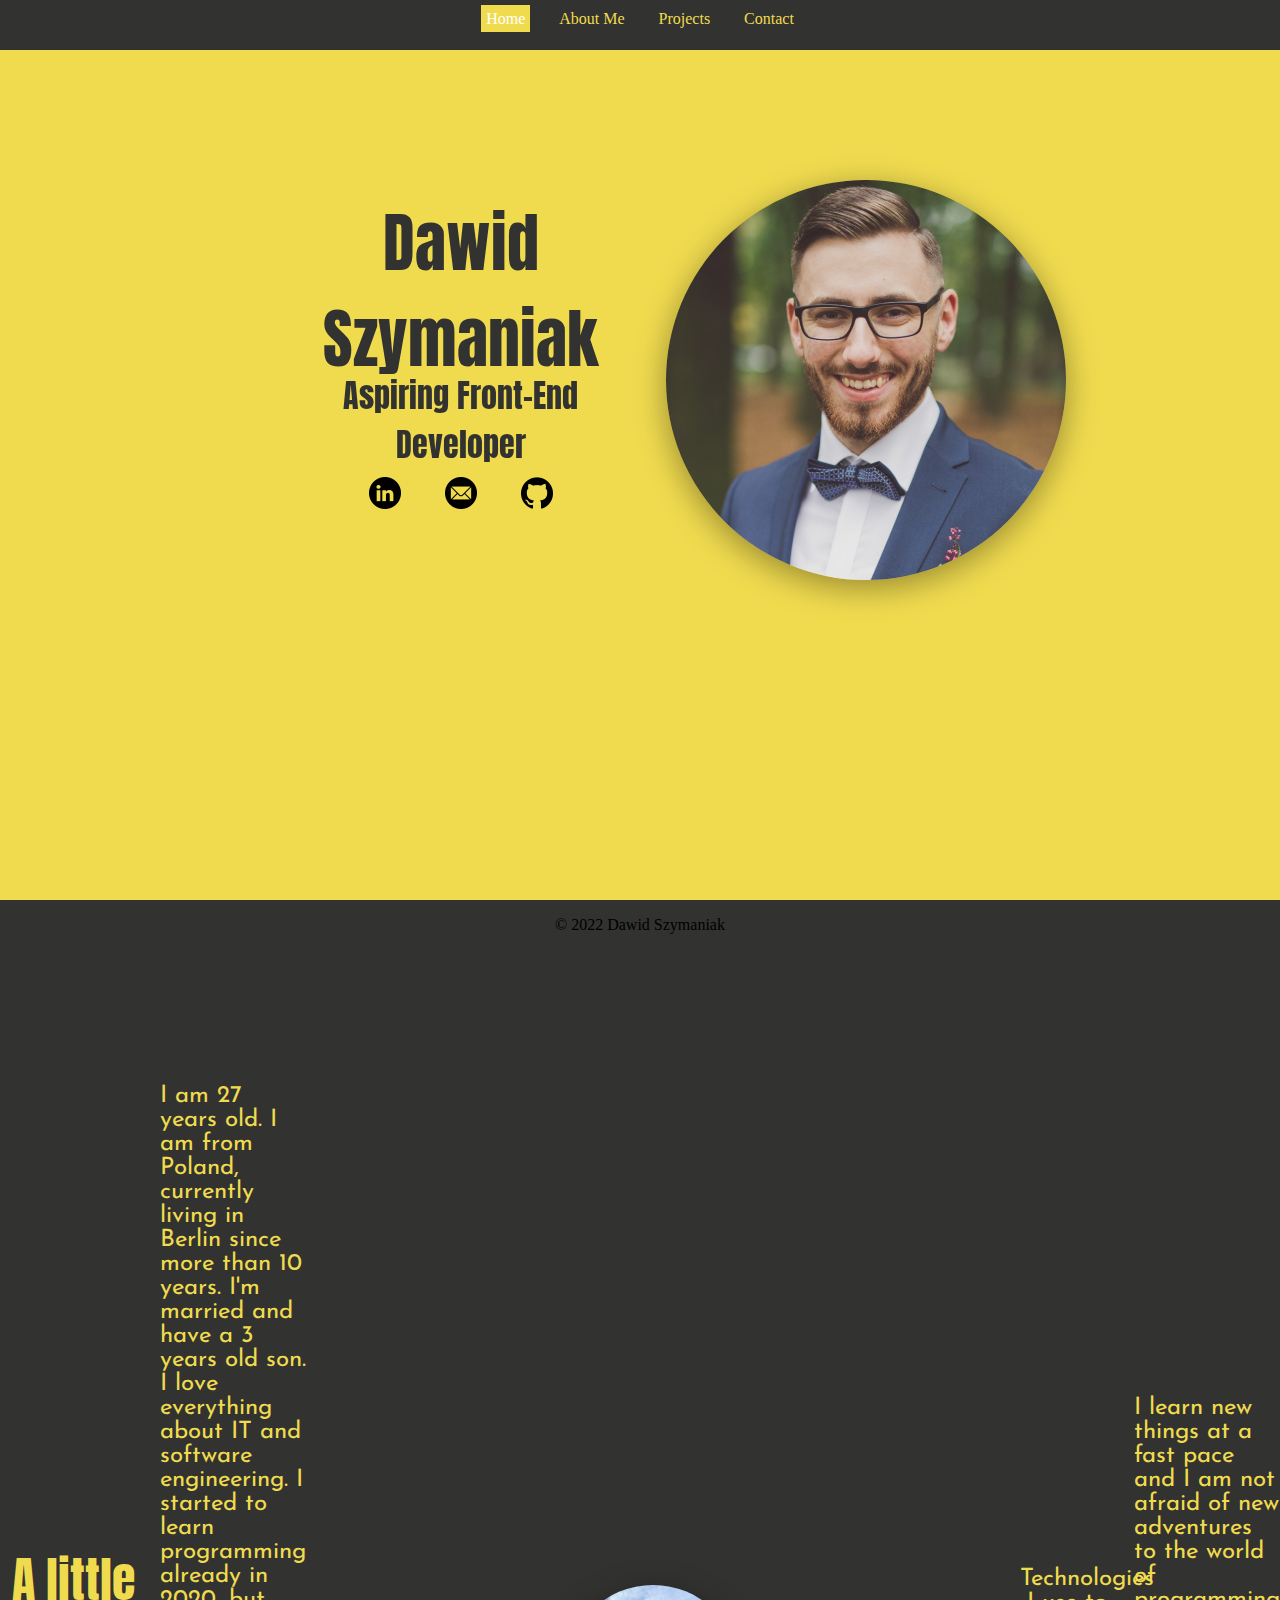
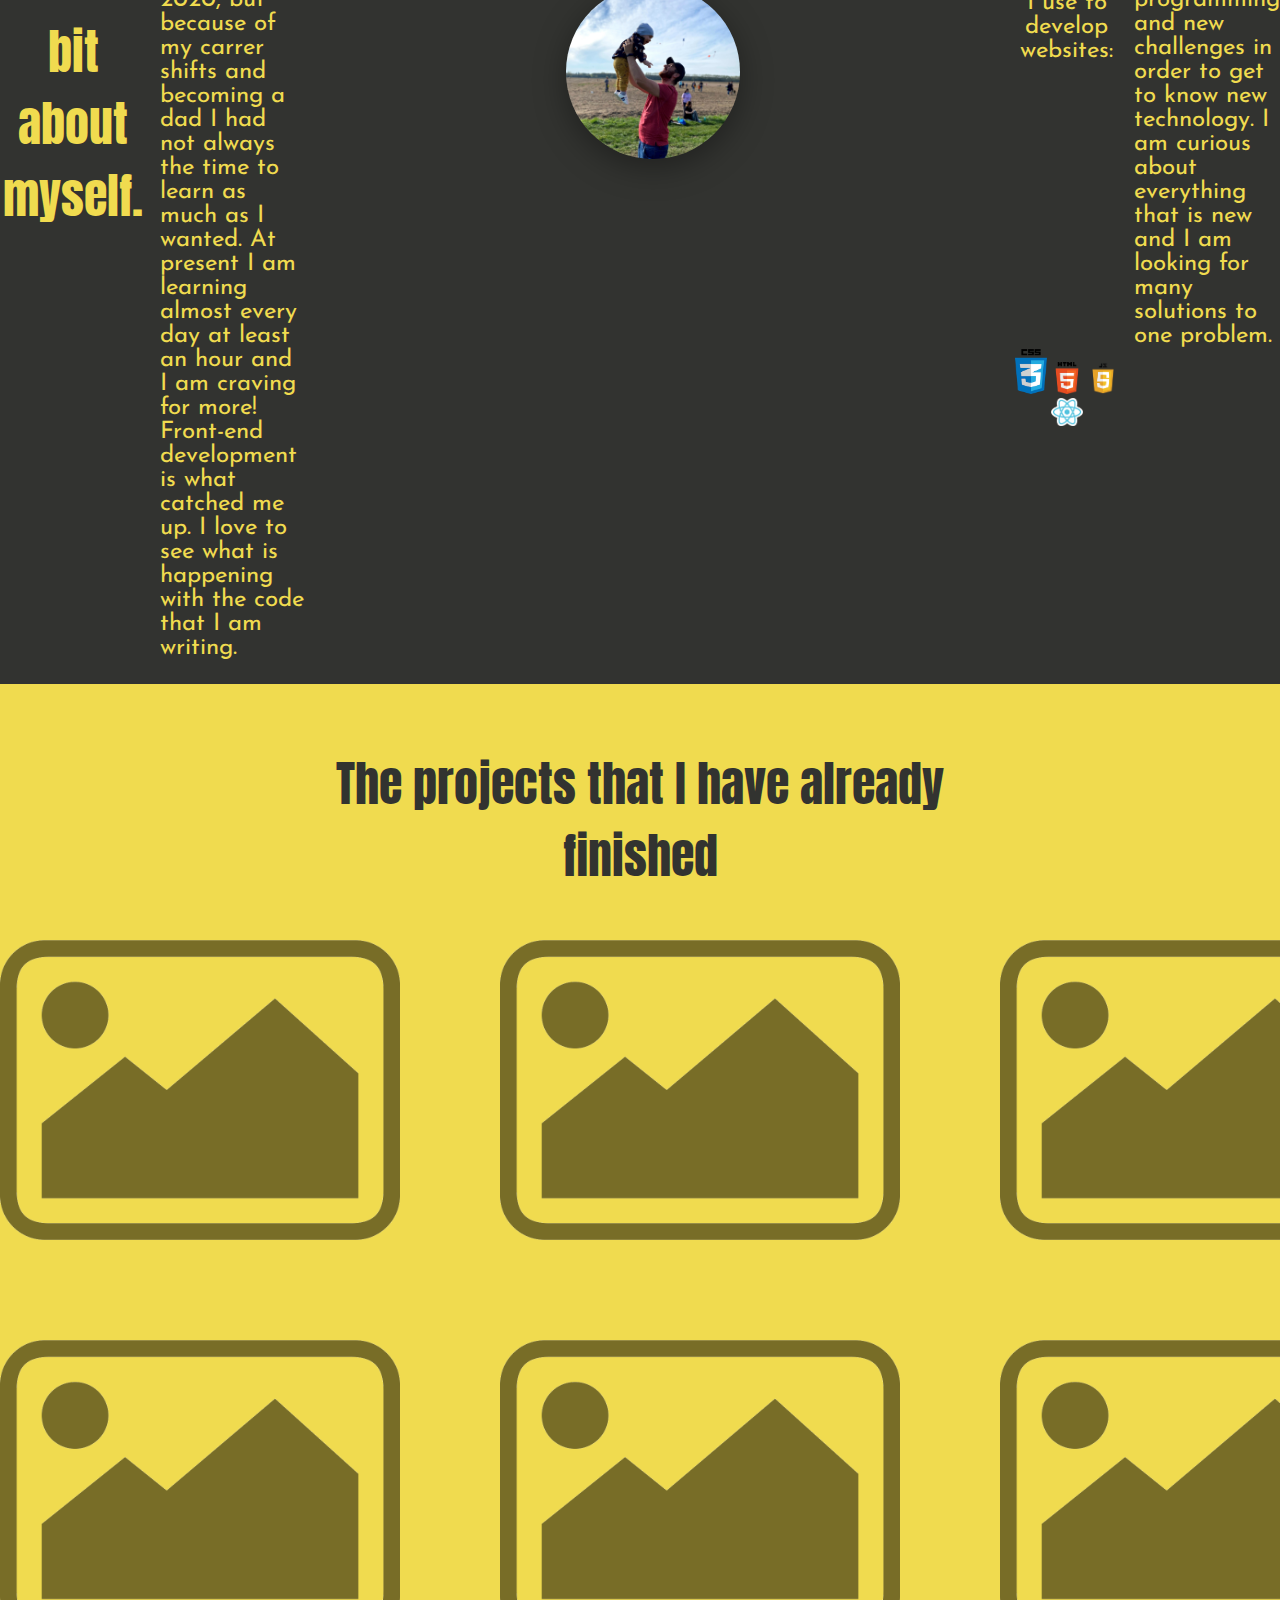
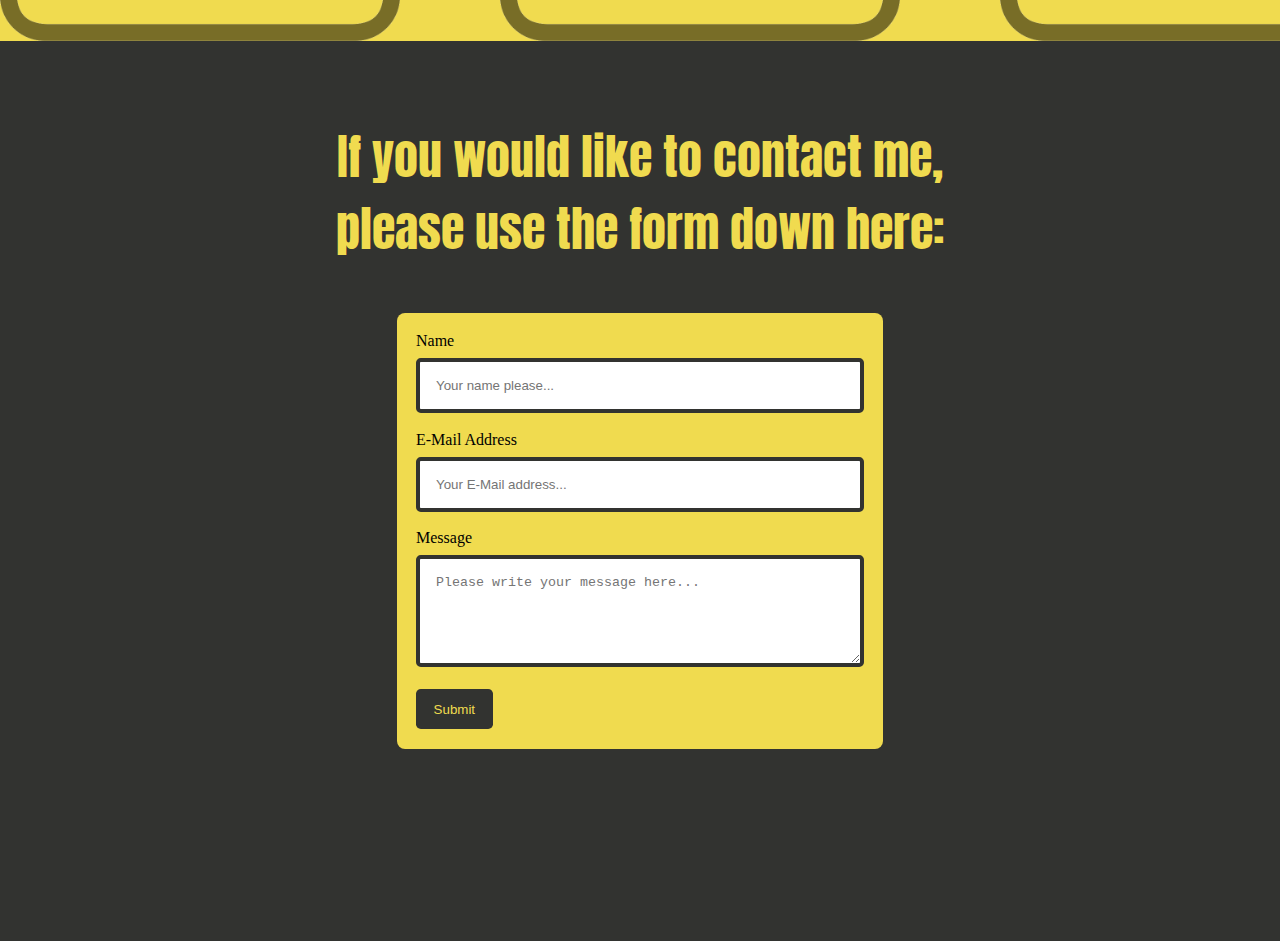
==== index.html @ c862c1d9 "new changes after long pause" ====
<!DOCTYPE html>
<html lang="en">
<head>
    <meta charset="UTF-8">
    <meta http-equiv="X-UA-Compatible" content="IE=edge">
    <meta name="viewport" content="width=device-width, initial-scale=1.0">
    <link rel="icon" href="../images/ds_logo_title.png" type="image/icon type">
    <link rel="stylesheet" href="assets\index.css">
    <link rel="stylesheet" href="assets\projects.css">
    <link rel="stylesheet" href="assets\contact.css">
    <link rel="stylesheet" href="assets\about.css">
    <script src="assets\script.js" async></script>
    <title>Welcome | Dawid Portfolio</title>
</head>
<body>
    <main>
        <div class="fixed-bg bg-1">
                <!-- ----------- start of the navigation bar section ----------- -->
                <nav id="main-nav">
                    <a href="#home" class="active">Home</a>
                    <a href="#about">About Me</a>
                    <a href="#projects">Projects</a>
                    <a href="#contact">Contact</a>
                </nav>
                <!-- ----------- end of the navigation bar section ----------- -->
            <!-- ----------- start of the home section ----------- -->
                <section class="container" id="home">
                    <div class="main-home">
                        <table class="tab-main-home">
                            <tr>
                                <td>
                                    <div class="title-home">
                                        <p>Dawid Szymaniak</p>
                                    </div>
                                    <div class="description-home">
                                        <p>Aspiring Front-End Developer</p>
                                    </div>
                                    <div class="socials-home">
                                        <ul>
                                            <li><a href="https://www.linkedin.com" alt="LinkedIn link"><img src="../images/linked_icon.png"/></a></li>
                                            <li><a href="mailto:dawid_szymaniak@outlook.com" alt="mailto: dawid_szymaniak@outlook.com"><img src="../images/mail_icon.png" alt="mail icon"/></a></li>
                                            <li><a href="https://github.com/dawid-sz" alt="github link"><img src="../images/github_icon.png" alt="github icon"/></a></li>
                                        </ul>
                                    </div>
                                </td>
                                <td>
                                    <img src="../images/profile_pic.jpg" alt="profile picture" class="home-pic"/>
                                </td>
                            </tr>
                        </table>
                    </div>
                </section>
            <!-- ----------- end of the home section ----------- -->
        </div>

        <!-- ----------- start of the the about me section ----------- -->
        <div class="fixed-bg bg-2" id="about">
            <section class="container" id="container-about">
                <div class="main-about">
                    <p>A little bit about myself.</p>
                </div>
                <div class="about-me">
                    <p class="about">I am 27 years old. I am from Poland, currently living in Berlin since more than 10 years. I'm married and have a 3 years old son. I love everything about IT and software engineering. I started to learn programming already in 2020, but because of my carrer shifts and becoming a dad I had not always the time to learn as much as I wanted. At present I am learning almost every day at least an hour and I am craving for more! Front-end development is what catched me up. I love to see what is happening with the code that I am writing.</p>
                </div>
                <div class="image">
                    <img src="../images/about-pic.jpg" class="about-pic" alt="profile picture"/>
                </div>
                <div class="technologies">
                    <p class="tech-head">Technologies I use to develop websites:</p>
                    <div class="technologies-table">
                        <img src="../images/1200px-CSS.3.svg.png" alt="css logo"/>
                        <img src="../images/512px-HTML5_logo_and_wordmark.svg.png" alt="html logo"/>
                        <img src="../images/Javascript-shield.png" alt="javascript logo"/>
                        <img src="../images/react_logo.png" alt="react logo"/>
                    </div>
                </div>
                <div class="table-article">
                    <p>I learn new things at a fast pace and I am not afraid of new adventures to the world of programming and new challenges in order to get to know new technology. I am curious about everything that is new and I am looking for many solutions to one problem.</p>
                </div>
            </section>
        </div>
        <!-- ----------- end of the about me section ----------- -->

        <!-- ----------- start of the projects section ----------- -->
        <div class="fixed-bg bg-1" id="projects">
            <section class="container">
                <div class="main-projects">
                    <p>The projects that I have already finished</p>
                </div>
                <div class="project-tab">
                            <img src="../images/palceholder_icon.png" alt="project image" class="img-project">
                            <img src="../images/palceholder_icon.png" alt="project image" class="img-project">
                            <img src="../images/palceholder_icon.png" alt="project image" class="img-project">
                            <img src="../images/palceholder_icon.png" alt="project image" class="img-project">
                            <img src="../images/palceholder_icon.png" alt="project image" class="img-project">
                            <img src="../images/palceholder_icon.png" alt="project image" class="img-project">
                </div>
            </section>
        </div>
        <!-- ----------- end of the projects section ----------- -->

        <!-- ----------- start of the contact section ----------- -->
        <div class="fixed-bg bg-2" id="contact">
            <section class="container">
                <div class="text">
                    <p>If you would like to contact me, please use the form down here:</p>
                </div>
                <!-- table with form to put the data, need to connect with js -->
                <div class="container-form">
                    <form action="query">
                        <label for="name">Name</label>
                        <input type="text" id="name" name="wholename" placeholder="Your name please...">
            
                        <label for="email">E-Mail Address</label>
                        <input type="email" id="email" name="email" placeholder="Your E-Mail address...">
                        
                        <label for="message">Message</label>
                        <textarea id="message" name="message" placeholder="Please write your message here..." style="height: 7rem"></textarea>
            
                        <input type="submit" value="Submit">
                    </form>
                </div>
                <!-- end of the form -->
            </section>
        </div>
        <!-- ----------- end of the contact section ----------- -->
    </main>
    <footer class="footer">
        <p>© 2022 Dawid Szymaniak</p>
    </footer>
</body>
</html>
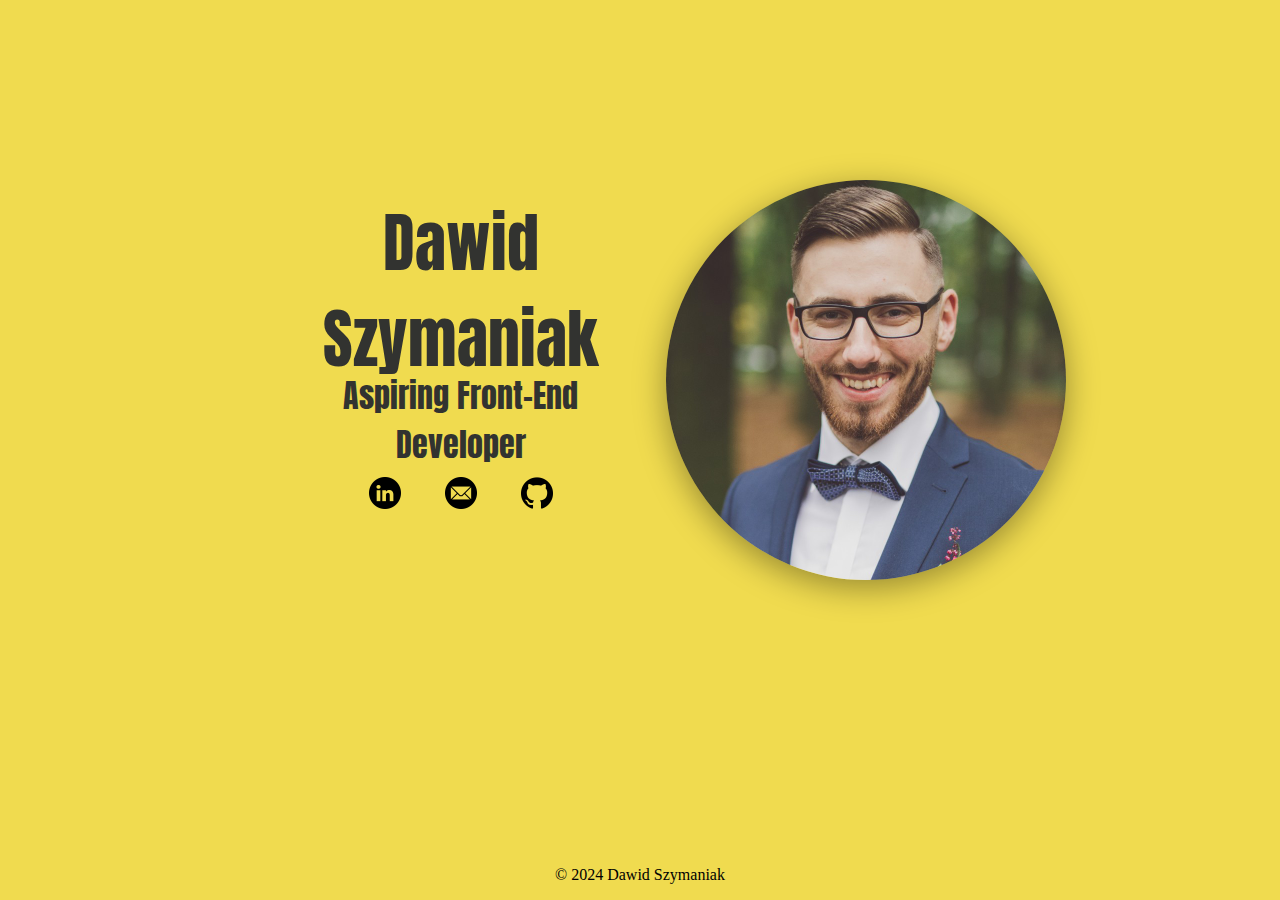
==== commit c316f63d: "main changes" ====
--- a/index.html
+++ b/index.html
@@ -4,129 +4,41 @@
     <meta charset="UTF-8">
     <meta http-equiv="X-UA-Compatible" content="IE=edge">
     <meta name="viewport" content="width=device-width, initial-scale=1.0">
-    <link rel="icon" href="../images/ds_logo_title.png" type="image/icon type">
+    <link rel="icon" href=".\images\ds_logo_title.png" type="image/icon type">
     <link rel="stylesheet" href="assets\index.css">
-    <link rel="stylesheet" href="assets\projects.css">
-    <link rel="stylesheet" href="assets\contact.css">
-    <link rel="stylesheet" href="assets\about.css">
-    <script src="assets\script.js" async></script>
     <title>Welcome | Dawid Portfolio</title>
 </head>
 <body>
-    <main>
-        <div class="fixed-bg bg-1">
-                <!-- ----------- start of the navigation bar section ----------- -->
-                <nav id="main-nav">
-                    <a href="#home" class="active">Home</a>
-                    <a href="#about">About Me</a>
-                    <a href="#projects">Projects</a>
-                    <a href="#contact">Contact</a>
-                </nav>
-                <!-- ----------- end of the navigation bar section ----------- -->
-            <!-- ----------- start of the home section ----------- -->
-                <section class="container" id="home">
-                    <div class="main-home">
-                        <table class="tab-main-home">
-                            <tr>
-                                <td>
-                                    <div class="title-home">
-                                        <p>Dawid Szymaniak</p>
-                                    </div>
-                                    <div class="description-home">
-                                        <p>Aspiring Front-End Developer</p>
-                                    </div>
-                                    <div class="socials-home">
-                                        <ul>
-                                            <li><a href="https://www.linkedin.com" alt="LinkedIn link"><img src="../images/linked_icon.png"/></a></li>
-                                            <li><a href="mailto:dawid_szymaniak@outlook.com" alt="mailto: dawid_szymaniak@outlook.com"><img src="../images/mail_icon.png" alt="mail icon"/></a></li>
-                                            <li><a href="https://github.com/dawid-sz" alt="github link"><img src="../images/github_icon.png" alt="github icon"/></a></li>
-                                        </ul>
-                                    </div>
-                                </td>
-                                <td>
-                                    <img src="../images/profile_pic.jpg" alt="profile picture" class="home-pic"/>
-                                </td>
-                            </tr>
-                        </table>
-                    </div>
-                </section>
-            <!-- ----------- end of the home section ----------- -->
-        </div>
-
-        <!-- ----------- start of the the about me section ----------- -->
-        <div class="fixed-bg bg-2" id="about">
-            <section class="container" id="container-about">
-                <div class="main-about">
-                    <p>A little bit about myself.</p>
-                </div>
-                <div class="about-me">
-                    <p class="about">I am 27 years old. I am from Poland, currently living in Berlin since more than 10 years. I'm married and have a 3 years old son. I love everything about IT and software engineering. I started to learn programming already in 2020, but because of my carrer shifts and becoming a dad I had not always the time to learn as much as I wanted. At present I am learning almost every day at least an hour and I am craving for more! Front-end development is what catched me up. I love to see what is happening with the code that I am writing.</p>
-                </div>
-                <div class="image">
-                    <img src="../images/about-pic.jpg" class="about-pic" alt="profile picture"/>
-                </div>
-                <div class="technologies">
-                    <p class="tech-head">Technologies I use to develop websites:</p>
-                    <div class="technologies-table">
-                        <img src="../images/1200px-CSS.3.svg.png" alt="css logo"/>
-                        <img src="../images/512px-HTML5_logo_and_wordmark.svg.png" alt="html logo"/>
-                        <img src="../images/Javascript-shield.png" alt="javascript logo"/>
-                        <img src="../images/react_logo.png" alt="react logo"/>
-                    </div>
-                </div>
-                <div class="table-article">
-                    <p>I learn new things at a fast pace and I am not afraid of new adventures to the world of programming and new challenges in order to get to know new technology. I am curious about everything that is new and I am looking for many solutions to one problem.</p>
-                </div>
-            </section>
-        </div>
-        <!-- ----------- end of the about me section ----------- -->
-
-        <!-- ----------- start of the projects section ----------- -->
-        <div class="fixed-bg bg-1" id="projects">
-            <section class="container">
-                <div class="main-projects">
-                    <p>The projects that I have already finished</p>
-                </div>
-                <div class="project-tab">
-                            <img src="../images/palceholder_icon.png" alt="project image" class="img-project">
-                            <img src="../images/palceholder_icon.png" alt="project image" class="img-project">
-                            <img src="../images/palceholder_icon.png" alt="project image" class="img-project">
-                            <img src="../images/palceholder_icon.png" alt="project image" class="img-project">
-                            <img src="../images/palceholder_icon.png" alt="project image" class="img-project">
-                            <img src="../images/palceholder_icon.png" alt="project image" class="img-project">
-                </div>
-            </section>
-        </div>
-        <!-- ----------- end of the projects section ----------- -->
-
-        <!-- ----------- start of the contact section ----------- -->
-        <div class="fixed-bg bg-2" id="contact">
-            <section class="container">
-                <div class="text">
-                    <p>If you would like to contact me, please use the form down here:</p>
-                </div>
-                <!-- table with form to put the data, need to connect with js -->
-                <div class="container-form">
-                    <form action="query">
-                        <label for="name">Name</label>
-                        <input type="text" id="name" name="wholename" placeholder="Your name please...">
-            
-                        <label for="email">E-Mail Address</label>
-                        <input type="email" id="email" name="email" placeholder="Your E-Mail address...">
-                        
-                        <label for="message">Message</label>
-                        <textarea id="message" name="message" placeholder="Please write your message here..." style="height: 7rem"></textarea>
-            
-                        <input type="submit" value="Submit">
-                    </form>
-                </div>
-                <!-- end of the form -->
-            </section>
-        </div>
-        <!-- ----------- end of the contact section ----------- -->
-    </main>
+        <!-- ----------- start of the home section ----------- -->
+        <section class="container" id="home">
+            <div class="main-home">
+                <table class="tab-main-home">
+                    <tr>
+                        <td>
+                            <div class="title-home">
+                                <p>Dawid Szymaniak</p>
+                            </div>
+                            <div class="description-home">
+                                <p>Aspiring Front-End Developer</p>
+                            </div>
+                            <div class="socials-home">
+                                <ul>
+                                    <li><a href="https://www.linkedin.com" alt="LinkedIn link"><img src="../images/linked_icon.png"/></a></li>
+                                    <li><a href="mailto:dawid_szymaniak@outlook.com" alt="mailto: dawid_szymaniak@outlook.com"><img src=".\images\mail_icon.png" alt="mail icon"/></a></li>
+                                    <li><a href="https://github.com/dawid-sz" alt="github link"><img src=".\images\github_icon.png" alt="github icon"/></a></li>
+                                </ul>
+                            </div>
+                        </td>
+                        <td>
+                            <img src=".\images\profile_pic.jpg" alt="profile picture" class="home-pic"/>
+                        </td>
+                    </tr>
+                </table>
+            </div>
+        </section>
+        <!-- ----------- end of the home section ----------- -->
     <footer class="footer">
-        <p>© 2022 Dawid Szymaniak</p>
+        <p>&#169; 2024 Dawid Szymaniak</p>
     </footer>
 </body>
 </html>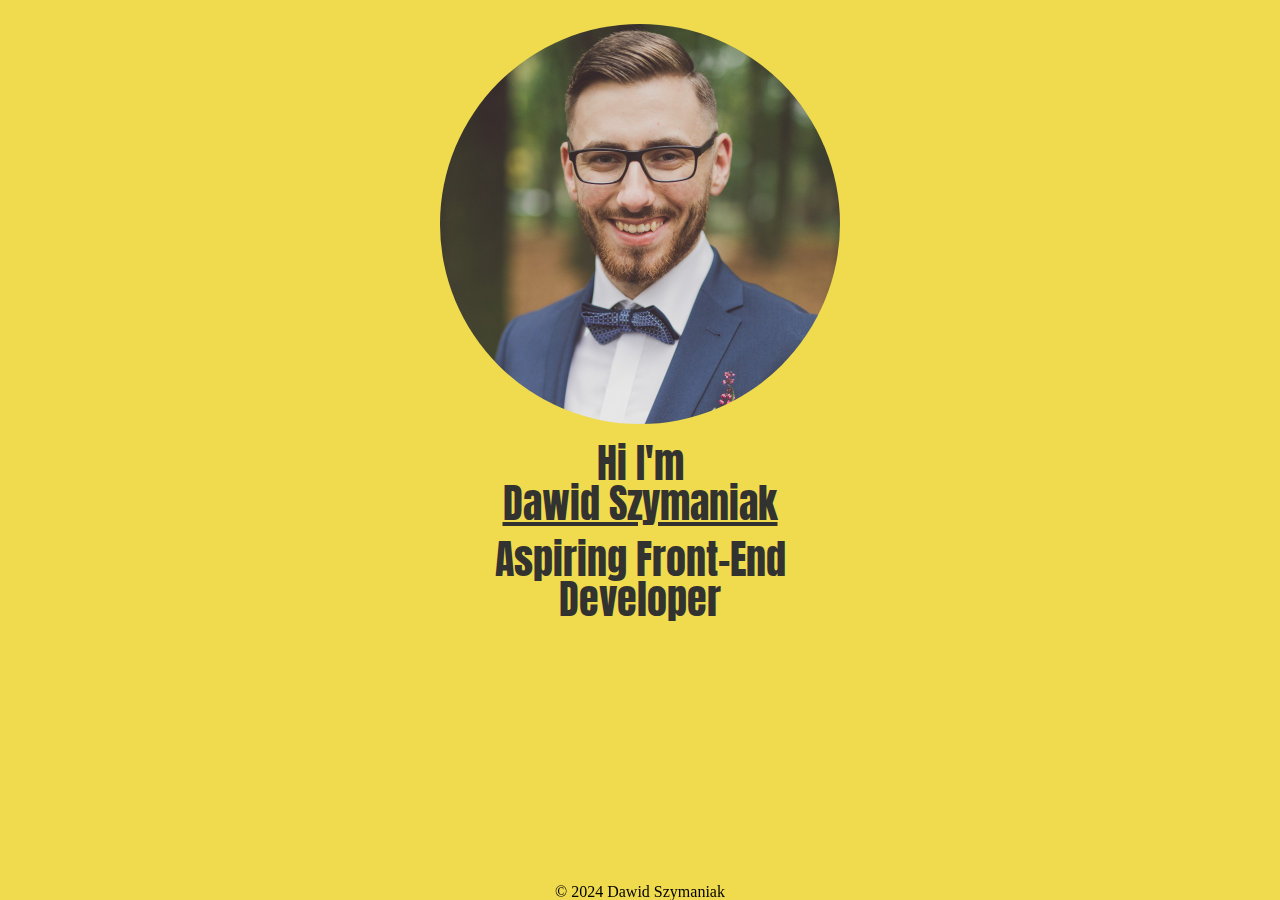
==== commit c1901031: "adjusting styling for mobile view" ====
--- a/index.html
+++ b/index.html
@@ -6,37 +6,29 @@
     <meta name="viewport" content="width=device-width, initial-scale=1.0">
     <link rel="icon" href=".\images\ds_logo_title.png" type="image/icon type">
     <link rel="stylesheet" href="assets\index.css">
+    <link rel="stylesheet" href="assets\reset.css">
+    <link rel="stylesheet" href="assets\projects.css">
     <title>Welcome | Dawid Portfolio</title>
+
+    <!-- start import icons -->
+    <link rel='stylesheet' href='https://cdn-uicons.flaticon.com/2.1.0/uicons-brands/css/uicons-brands.css'>
+    <link rel='stylesheet' href='https://cdn-uicons.flaticon.com/2.1.0/uicons-solid-rounded/css/uicons-solid-rounded.css'>
 </head>
 <body>
-        <!-- ----------- start of the home section ----------- -->
-        <section class="container" id="home">
-            <div class="main-home">
-                <table class="tab-main-home">
-                    <tr>
-                        <td>
-                            <div class="title-home">
-                                <p>Dawid Szymaniak</p>
-                            </div>
-                            <div class="description-home">
-                                <p>Aspiring Front-End Developer</p>
-                            </div>
-                            <div class="socials-home">
-                                <ul>
-                                    <li><a href="https://www.linkedin.com" alt="LinkedIn link"><img src="../images/linked_icon.png"/></a></li>
-                                    <li><a href="mailto:dawid_szymaniak@outlook.com" alt="mailto: dawid_szymaniak@outlook.com"><img src=".\images\mail_icon.png" alt="mail icon"/></a></li>
-                                    <li><a href="https://github.com/dawid-sz" alt="github link"><img src=".\images\github_icon.png" alt="github icon"/></a></li>
-                                </ul>
-                            </div>
-                        </td>
-                        <td>
-                            <img src=".\images\profile_pic.jpg" alt="profile picture" class="home-pic"/>
-                        </td>
-                    </tr>
-                </table>
-            </div>
-        </section>
-        <!-- ----------- end of the home section ----------- -->
+    <section class="welcome-container">
+        <div class="picture-container">
+            <img src=".\images\profile_pic.jpg" alt="profile picture" class="welcome-pic"/>
+            <p>Hi I'm</p>
+            <p><u>Dawid Szymaniak</u></p>
+            <br>
+            <p>Aspiring Front-End <br> Developer</p>
+        </div>
+        <div class="pages">
+            <a href="https://github.com/dawid-sz" target="_blank" rel="noopener noreferrer"><i class="fi fi-brands-github"></i></a>
+            <a href="mailto:dawid.szymaniak18@gmail.com"><i class="fi fi-sr-envelope"></i></a>
+            <a href="https://www.linkedin.com/in/dawid-szymaniak/" target="_blank" rel="noopener noreferrer"><i class="fi fi-brands-linkedin"></i></a>
+        </div>
+    </section>
     <footer class="footer">
         <p>&#169; 2024 Dawid Szymaniak</p>
     </footer>
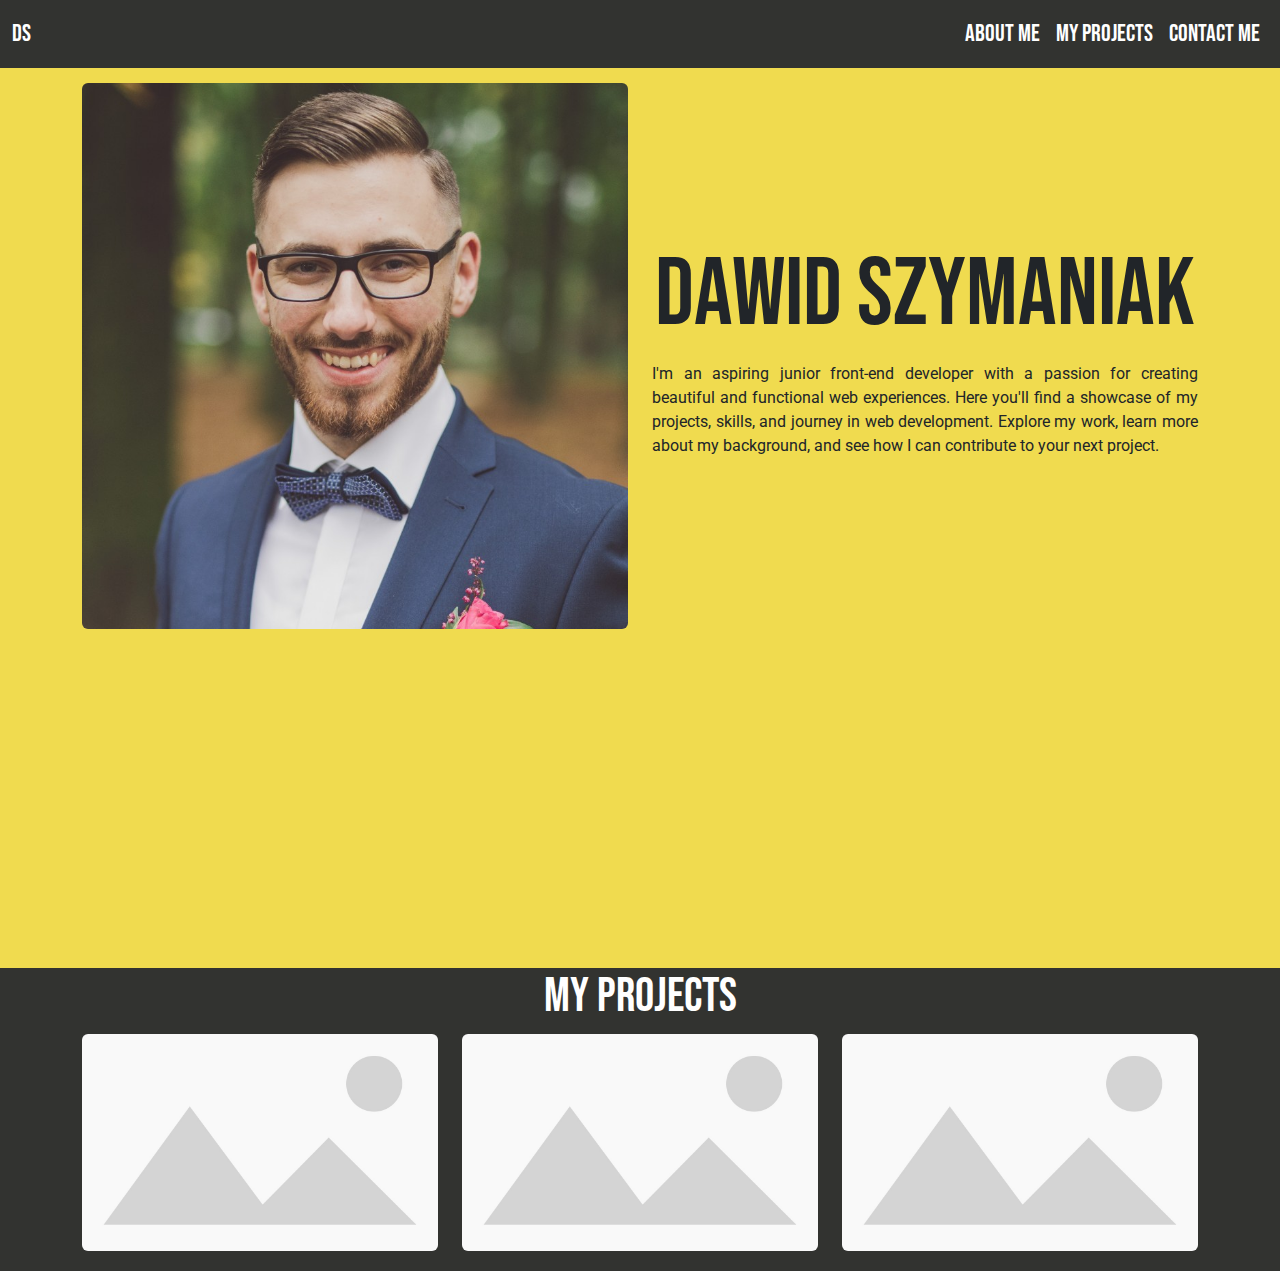
==== commit f409a10c: "code refactor, major changes" ====
--- a/index.html
+++ b/index.html
@@ -6,31 +6,75 @@
     <meta name="viewport" content="width=device-width, initial-scale=1.0">
     <link rel="icon" href=".\images\ds_logo_title.png" type="image/icon type">
     <link rel="stylesheet" href="assets\index.css">
-    <link rel="stylesheet" href="assets\reset.css">
+    <link rel="stylesheet" href="assets\about.css">
     <link rel="stylesheet" href="assets\projects.css">
     <title>Welcome | Dawid Portfolio</title>
 
     <!-- start import icons -->
     <link rel='stylesheet' href='https://cdn-uicons.flaticon.com/2.1.0/uicons-brands/css/uicons-brands.css'>
     <link rel='stylesheet' href='https://cdn-uicons.flaticon.com/2.1.0/uicons-solid-rounded/css/uicons-solid-rounded.css'>
+
+    <!-- bootstrap import -->
+    <link href="https://cdn.jsdelivr.net/npm/bootstrap@5.3.3/dist/css/bootstrap.min.css" rel="stylesheet" integrity="sha384-QWTKZyjpPEjISv5WaRU9OFeRpok6YctnYmDr5pNlyT2bRjXh0JMhjY6hW+ALEwIH" crossorigin="anonymous">
+    <script src="https://cdn.jsdelivr.net/npm/bootstrap@5.3.3/dist/js/bootstrap.bundle.min.js" integrity="sha384-YvpcrYf0tY3lHB60NNkmXc5s9fDVZLESaAA55NDzOxhy9GkcIdslK1eN7N6jIeHz" crossorigin="anonymous" async></script>
 </head>
 <body>
-    <section class="welcome-container">
-        <div class="picture-container">
-            <img src=".\images\profile_pic.jpg" alt="profile picture" class="welcome-pic"/>
-            <p>Hi I'm</p>
-            <p><u>Dawid Szymaniak</u></p>
-            <br>
-            <p>Aspiring Front-End <br> Developer</p>
+    <nav class="navbar navbar-expand-md navbar-custom">
+        <div class="container-fluid">
+            <a href="#" class="navbar-brand">DS</a>
+            <button class="navbar-toggler" type="button" data-bs-toggle="collapse" data-bs-target="#navbarNav" aria-controls="navbarNav" aria-expanded="false" aria-label="Toggle navigation">
+                <span class="navbar-toggler-icon"></span>
+            </button>
+            <div class="collapse navbar-collapse" id="navbarNav">
+                <div class="navbar-nav ms-auto">
+                    <a href="#about-me" class="nav-link">About Me</a>
+                    <a href="#my-projects" class="nav-link">My Projects</a>
+                    <a href="#contact" class="nav-link">Contact Me</a>
+                </div>
+            </div>
         </div>
-        <div class="pages">
-            <a href="https://github.com/dawid-sz" target="_blank" rel="noopener noreferrer"><i class="fi fi-brands-github"></i></a>
-            <a href="mailto:dawid.szymaniak18@gmail.com"><i class="fi fi-sr-envelope"></i></a>
-            <a href="https://www.linkedin.com/in/dawid-szymaniak/" target="_blank" rel="noopener noreferrer"><i class="fi fi-brands-linkedin"></i></a>
+    </nav>
+
+    <section id="about-me">
+        <div class="container">
+            <div class="row">
+                <div class="col-12 col-md-6">
+                    <img src=".\images\profile_pic.jpg" alt="my pic" class="rounded mx-auto d-block img-fluid">
+                </div>
+                <div class="col-12 col-md-6 text-center my-auto">
+                    <h1 class="header-name">Dawid Szymaniak</h1>
+                    <p class="text-justify">I'm an aspiring junior front-end developer with a passion for creating beautiful and functional web experiences. Here you'll find a showcase of my projects, skills, and journey in web development. Explore my work, learn more about my background, and see how I can contribute to your next project.</p>
+                </div>
+            </div>
         </div>
     </section>
-    <footer class="footer">
-        <p>&#169; 2024 Dawid Szymaniak</p>
-    </footer>
+
+    <section id="my-projects">
+        <div class="container">
+            <div class="row">
+                <div class="col text-center">
+                    <h1 class="header-title">My Projects</h1>
+                </div>
+            </div>
+            <div class="row">
+                <div class="col-12 col-md-4">
+                    <img src=".\images\placeholder.jpg" alt="placeholder image" class="rounded mx-auto d-block img-fluid image-projects">
+                </div>
+                <div class="col-12 col-md-4">
+                    <img src=".\images\placeholder.jpg" alt="placeholder image" class="rounded mx-auto d-block img-fluid image-projects">
+                </div>
+                <div class="col-12 col-md-4">
+                    <img src=".\images\placeholder.jpg" alt="placeholder image" class="rounded mx-auto d-block img-fluid image-projects">
+                </div>
+            </div>
+        </div>
+    </section>
+
+    <section id="contact">
+        <div class="container">
+
+        </div>
+    </section>
+
 </body>
 </html>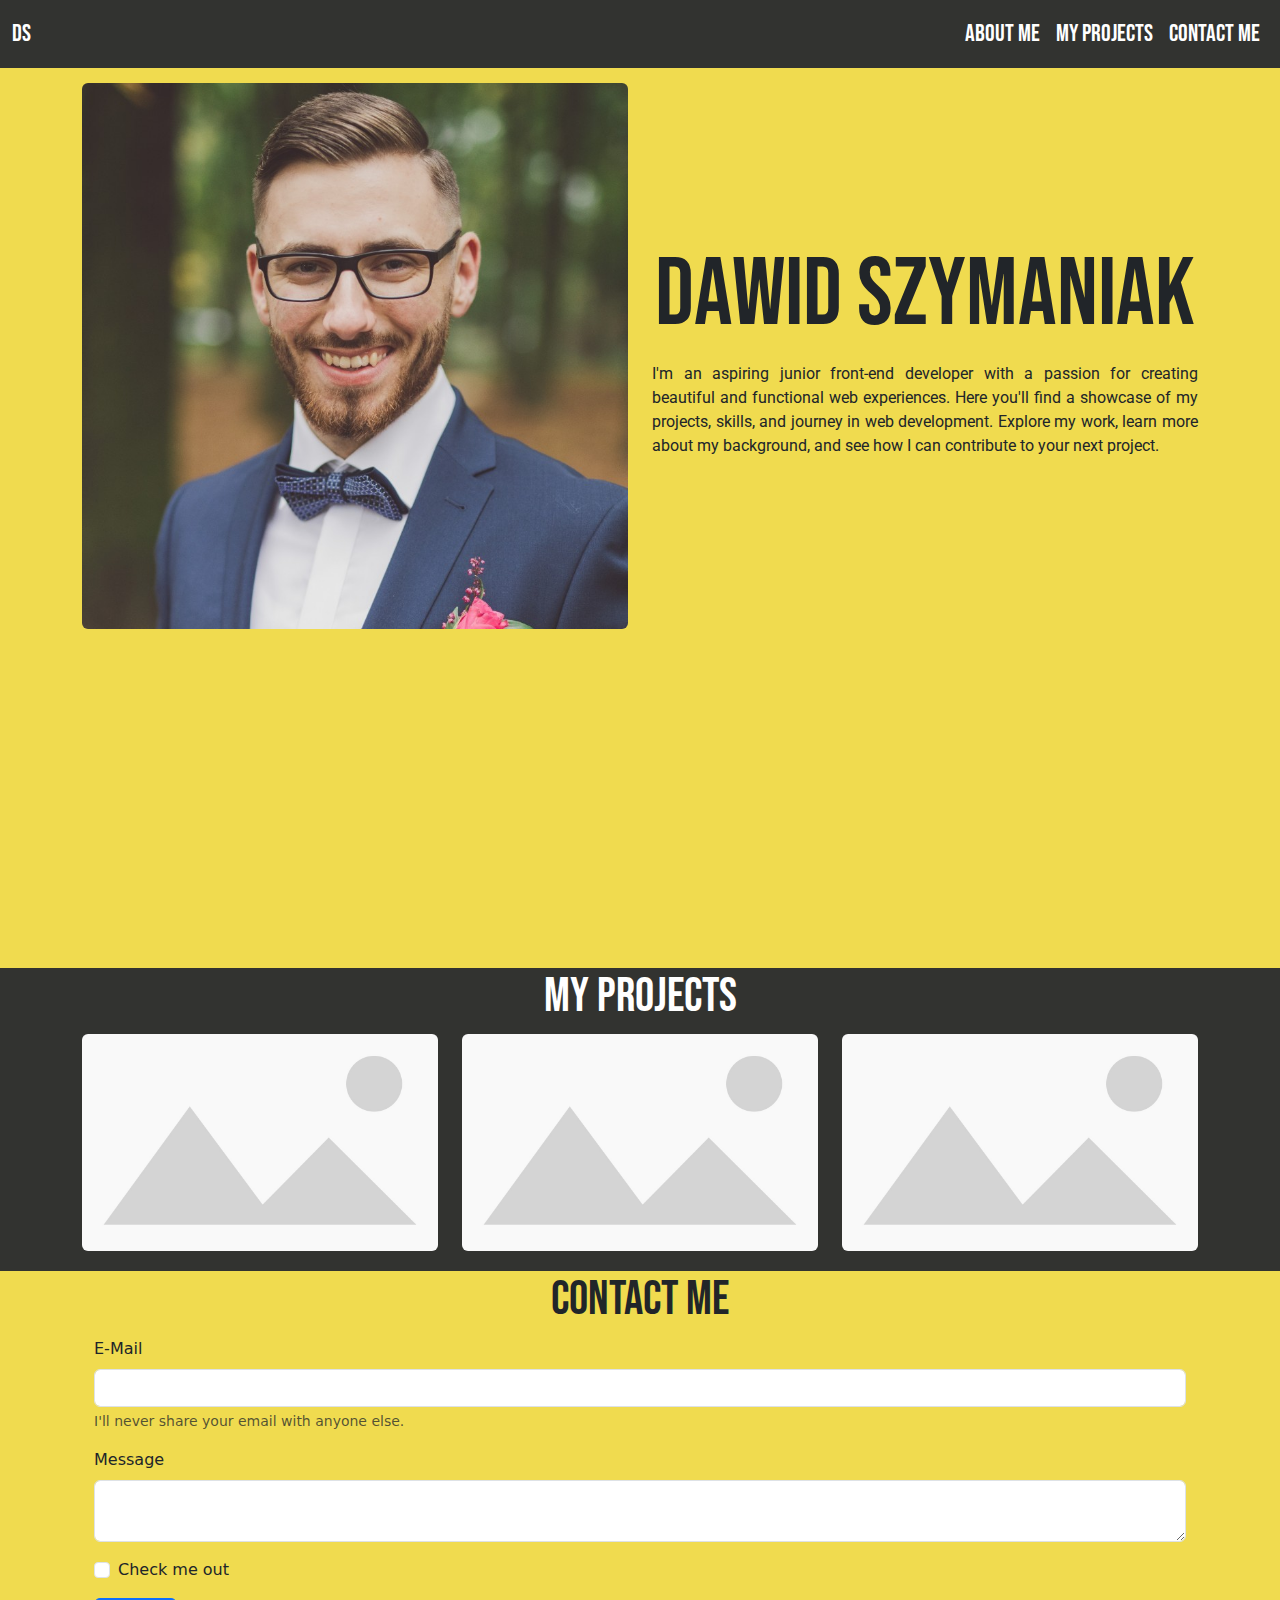
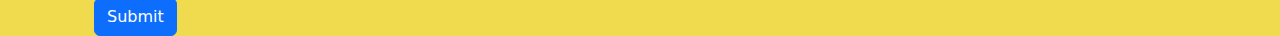
==== commit a03d4026: "graphical update" ====
--- a/index.html
+++ b/index.html
@@ -8,6 +8,7 @@
     <link rel="stylesheet" href="assets\index.css">
     <link rel="stylesheet" href="assets\about.css">
     <link rel="stylesheet" href="assets\projects.css">
+    <link rel="stylesheet" href="assets\contact.css">
     <title>Welcome | Dawid Portfolio</title>
 
     <!-- start import icons -->
@@ -72,7 +73,25 @@
 
     <section id="contact">
         <div class="container">
-
+            <h1 class="header-title text-center">Contact Me</h1>
+            <div class="container-sm">
+                <form>
+                    <div class="mb-3">
+                    <label for="email" class="form-label">E-Mail</label>
+                    <input type="email" class="form-control" id="email" aria-describedby="emailHelp">
+                    <div id="emailHelp" class="form-text">I'll never share your email with anyone else.</div>
+                    </div>
+                    <div class="mb-3">
+                    <label for="message" class="form-label">Message</label>
+                    <textarea class="form-control" id="message" name="message"></textarea>
+                    </div>
+                    <div class="mb-3 form-check">
+                    <input type="checkbox" class="form-check-input" id="check-data">
+                    <label class="form-check-label" for="check-data">Check me out</label>
+                    </div>
+                    <button type="submit" class="btn btn-primary">Submit</button>
+                </form>
+            </div>
         </div>
     </section>
 
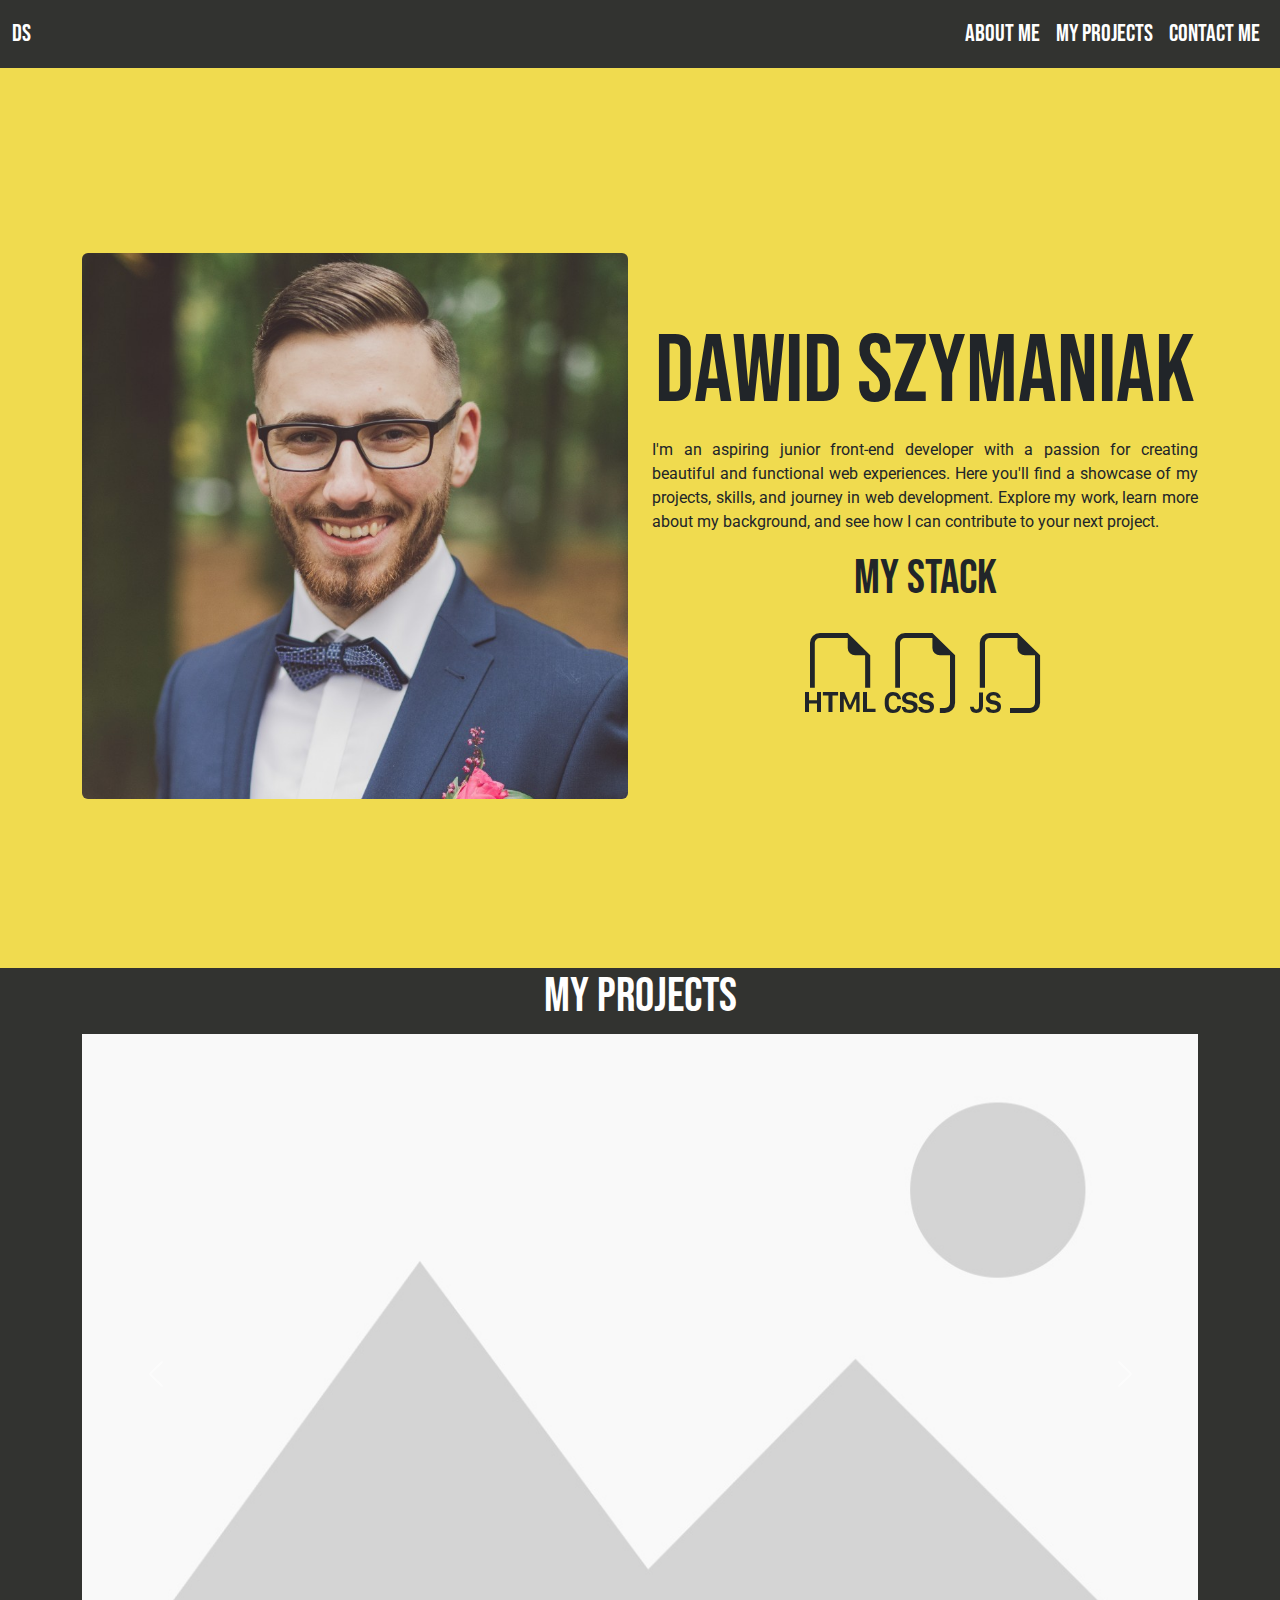
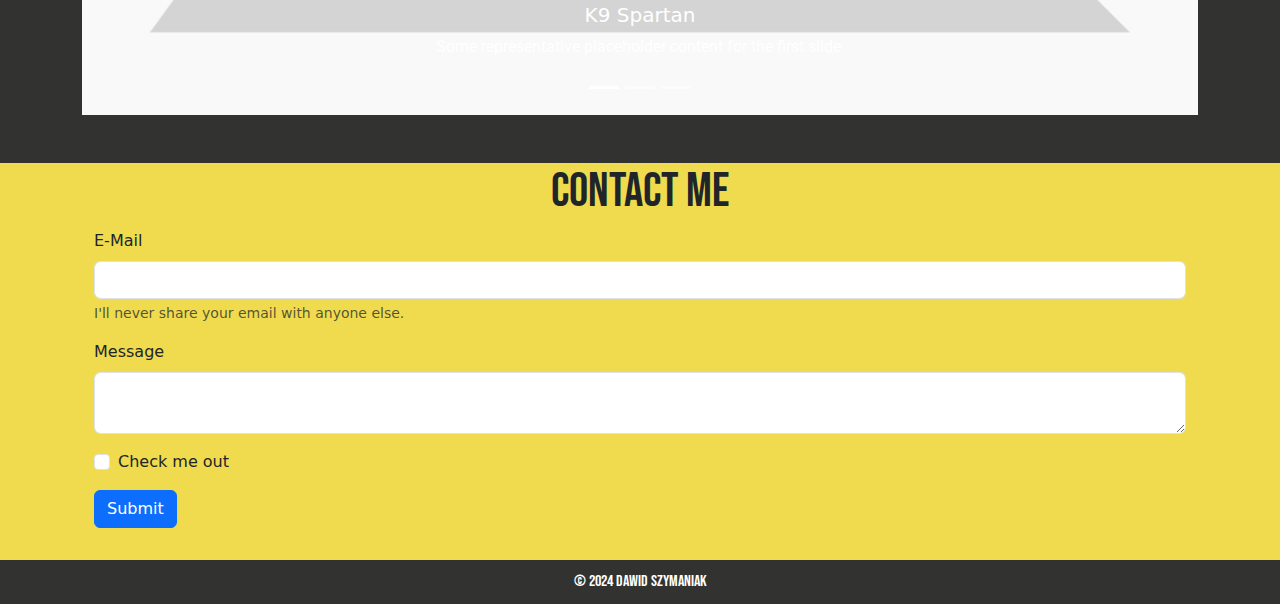
==== commit 84f19309: "smaller sections update" ====
--- a/index.html
+++ b/index.html
@@ -12,8 +12,7 @@
     <title>Welcome | Dawid Portfolio</title>
 
     <!-- start import icons -->
-    <link rel='stylesheet' href='https://cdn-uicons.flaticon.com/2.1.0/uicons-brands/css/uicons-brands.css'>
-    <link rel='stylesheet' href='https://cdn-uicons.flaticon.com/2.1.0/uicons-solid-rounded/css/uicons-solid-rounded.css'>
+    <link rel="stylesheet" href="https://cdn.jsdelivr.net/npm/bootstrap-icons@1.11.3/font/bootstrap-icons.min.css">
 
     <!-- bootstrap import -->
     <link href="https://cdn.jsdelivr.net/npm/bootstrap@5.3.3/dist/css/bootstrap.min.css" rel="stylesheet" integrity="sha384-QWTKZyjpPEjISv5WaRU9OFeRpok6YctnYmDr5pNlyT2bRjXh0JMhjY6hW+ALEwIH" crossorigin="anonymous">
@@ -45,6 +44,10 @@
                 <div class="col-12 col-md-6 text-center my-auto">
                     <h1 class="header-name">Dawid Szymaniak</h1>
                     <p class="text-justify">I'm an aspiring junior front-end developer with a passion for creating beautiful and functional web experiences. Here you'll find a showcase of my projects, skills, and journey in web development. Explore my work, learn more about my background, and see how I can contribute to your next project.</p>
+                    <h2 class="header-title">My stack</h2>
+                    <i class="bi bi-filetype-html"></i>
+                    <i class="bi bi-filetype-css"></i>
+                    <i class="bi bi-filetype-js"></i>
                 </div>
             </div>
         </div>
@@ -56,18 +59,44 @@
                 <div class="col text-center">
                     <h1 class="header-title">My Projects</h1>
                 </div>
-            </div>
-            <div class="row">
-                <div class="col-12 col-md-4">
-                    <img src=".\images\placeholder.jpg" alt="placeholder image" class="rounded mx-auto d-block img-fluid image-projects">
+                <div id="carouselExampleCaptions" class="carousel slide">
+                    <div class="carousel-indicators">
+                      <button type="button" data-bs-target="#carouselExampleCaptions" data-bs-slide-to="0" class="active" aria-current="true" aria-label="Slide 1"></button>
+                      <button type="button" data-bs-target="#carouselExampleCaptions" data-bs-slide-to="1" aria-label="Slide 2"></button>
+                      <button type="button" data-bs-target="#carouselExampleCaptions" data-bs-slide-to="2" aria-label="Slide 3"></button>
+                    </div>
+                    <div class="carousel-inner">
+                      <div class="carousel-item active">
+                        <img src=".\images\placeholder.jpg" class="d-block w-100" alt="K9 Spartan Photo">
+                        <div class="carousel-caption d-none d-md-block">
+                          <h5>K9 Spartan</h5>
+                          <p>Some representative placeholder content for the first slide.</p>
+                        </div>
+                      </div>
+                      <div class="carousel-item">
+                        <img src=".\images\placeholder.jpg" class="d-block w-100" alt="Simsonstube Photo">
+                        <div class="carousel-caption d-none d-md-block">
+                          <h5>Simsonstube</h5>
+                          <p>Some representative placeholder content for the second slide.</p>
+                        </div>
+                      </div>
+                      <div class="carousel-item">
+                        <img src=".\images\placeholder.jpg" class="d-block w-100" alt="Carrepair photo">
+                        <div class="carousel-caption d-none d-md-block">
+                          <h5>Carrepair</h5>
+                          <p>Some representative placeholder content for the third slide.</p>
+                        </div>
+                      </div>
+                    </div>
+                    <button class="carousel-control-prev" type="button" data-bs-target="#carouselExampleCaptions" data-bs-slide="prev">
+                      <span class="carousel-control-prev-icon" aria-hidden="true"></span>
+                      <span class="visually-hidden">Previous</span>
+                    </button>
+                    <button class="carousel-control-next" type="button" data-bs-target="#carouselExampleCaptions" data-bs-slide="next">
+                      <span class="carousel-control-next-icon" aria-hidden="true"></span>
+                      <span class="visually-hidden">Next</span>
+                    </button>
                 </div>
-                <div class="col-12 col-md-4">
-                    <img src=".\images\placeholder.jpg" alt="placeholder image" class="rounded mx-auto d-block img-fluid image-projects">
-                </div>
-                <div class="col-12 col-md-4">
-                    <img src=".\images\placeholder.jpg" alt="placeholder image" class="rounded mx-auto d-block img-fluid image-projects">
-                </div>
-            </div>
         </div>
     </section>
 
@@ -95,5 +124,9 @@
         </div>
     </section>
 
+    <footer class="fixed-footer">
+        <a href="https://dawid-sz.github.io/portfolio/" target="_blank" rel="noopener">&#169; 2024 Dawid Szymaniak</a>
+    </footer>
+
 </body>
 </html>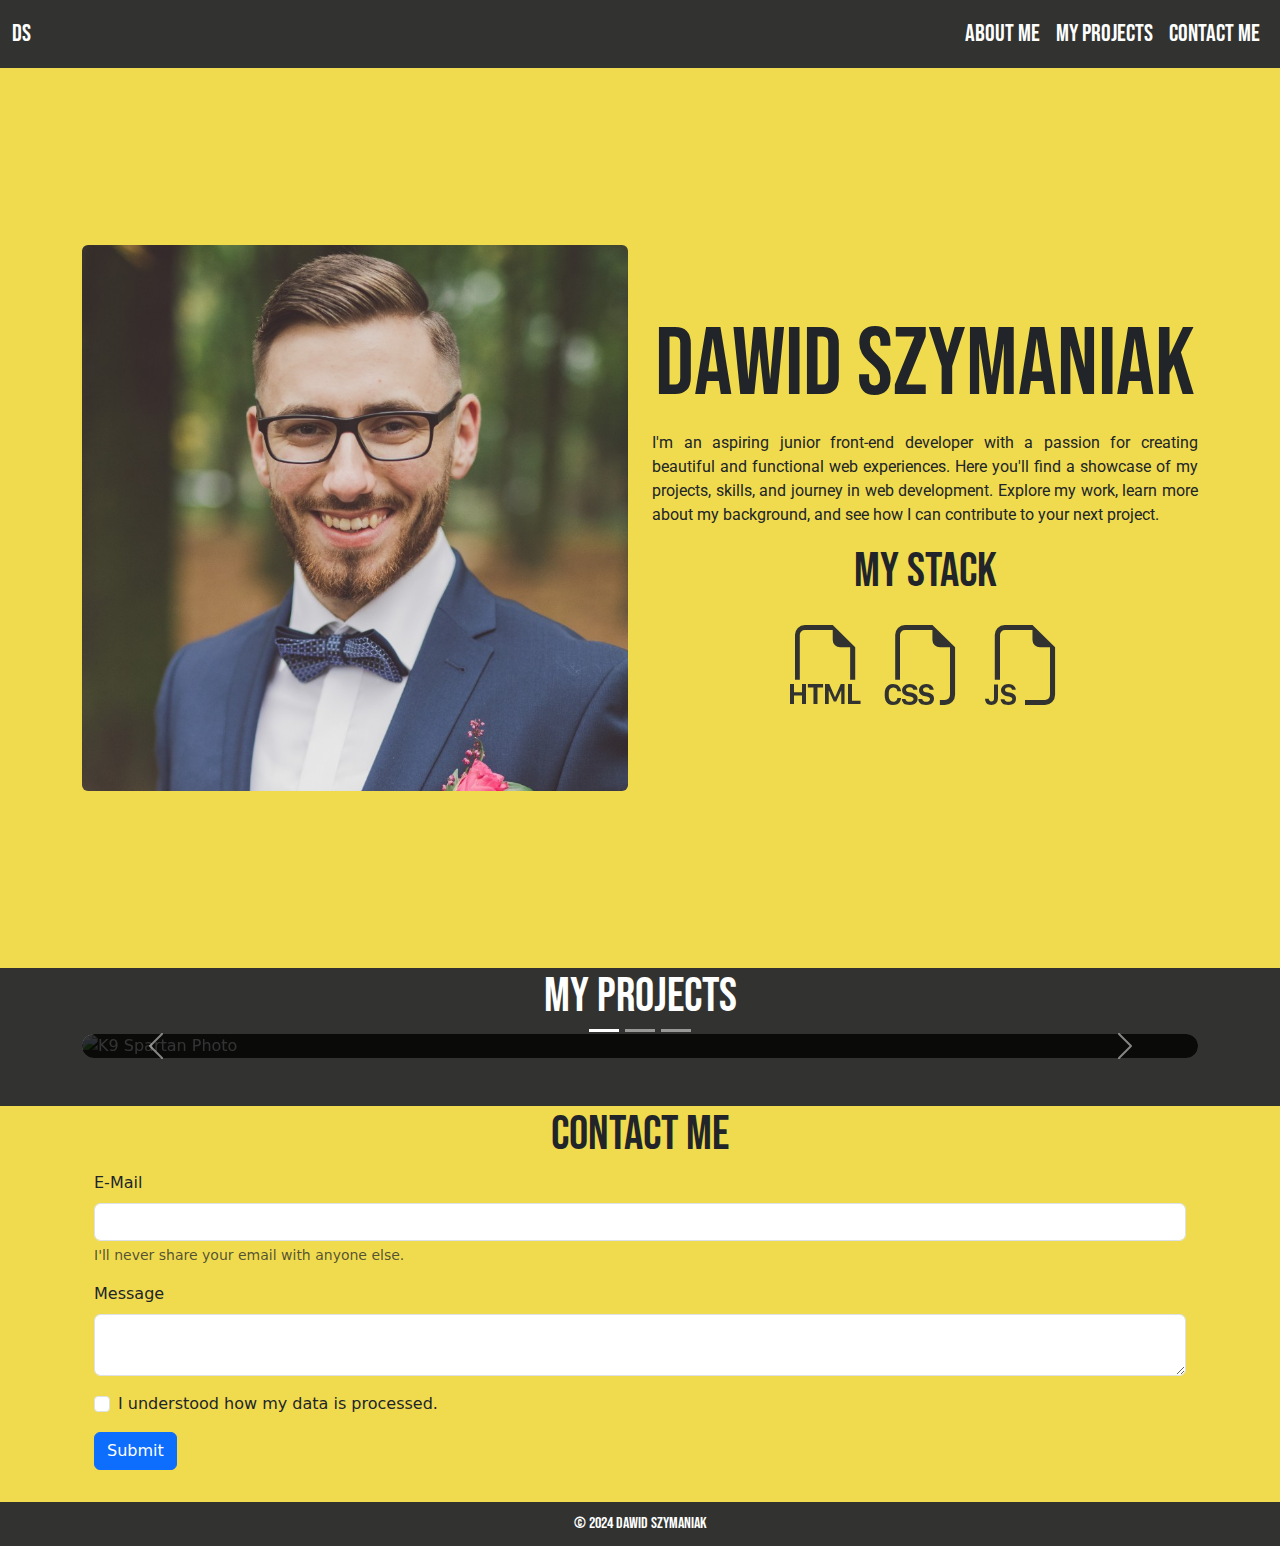
==== commit 445d2ca2: "layout and graphical changes" ====
--- a/index.html
+++ b/index.html
@@ -45,9 +45,11 @@
                     <h1 class="header-name">Dawid Szymaniak</h1>
                     <p class="text-justify">I'm an aspiring junior front-end developer with a passion for creating beautiful and functional web experiences. Here you'll find a showcase of my projects, skills, and journey in web development. Explore my work, learn more about my background, and see how I can contribute to your next project.</p>
                     <h2 class="header-title">My stack</h2>
-                    <i class="bi bi-filetype-html"></i>
-                    <i class="bi bi-filetype-css"></i>
-                    <i class="bi bi-filetype-js"></i>
+                    <div class="tech-icons">
+                        <i class="bi bi-filetype-html"></i>
+                        <i class="bi bi-filetype-css"></i>
+                        <i class="bi bi-filetype-js"></i>
+                    </div>
                 </div>
             </div>
         </div>
@@ -67,24 +69,24 @@
                     </div>
                     <div class="carousel-inner">
                       <div class="carousel-item active">
-                        <img src=".\images\placeholder.jpg" class="d-block w-100" alt="K9 Spartan Photo">
+                        <img src=".\images\k9spartan.png" class="d-block w-100" alt="K9 Spartan Photo">
                         <div class="carousel-caption d-none d-md-block">
                           <h5>K9 Spartan</h5>
-                          <p>Some representative placeholder content for the first slide.</p>
+                          <p>Webpage for a dog training school in Poland.</p>
                         </div>
                       </div>
                       <div class="carousel-item">
-                        <img src=".\images\placeholder.jpg" class="d-block w-100" alt="Simsonstube Photo">
+                        <img src=".\images\simsonstube.png" class="d-block w-100" alt="Simsonstube Photo">
                         <div class="carousel-caption d-none d-md-block">
                           <h5>Simsonstube</h5>
-                          <p>Some representative placeholder content for the second slide.</p>
+                          <p>Webpage for a small business in Berlin which takes care of repairing and restoring Simsons bikes.</p>
                         </div>
                       </div>
                       <div class="carousel-item">
-                        <img src=".\images\placeholder.jpg" class="d-block w-100" alt="Carrepair photo">
+                        <img src=".\images\carrepair.png" class="d-block w-100" alt="Carrepair photo">
                         <div class="carousel-caption d-none d-md-block">
                           <h5>Carrepair</h5>
-                          <p>Some representative placeholder content for the third slide.</p>
+                          <p>My first project was for a car mechanic shop which is based in Berlin.</p>
                         </div>
                       </div>
                     </div>
@@ -116,7 +118,7 @@
                     </div>
                     <div class="mb-3 form-check">
                     <input type="checkbox" class="form-check-input" id="check-data">
-                    <label class="form-check-label" for="check-data">Check me out</label>
+                    <label class="form-check-label" for="check-data">I understood how my data is processed.</label>
                     </div>
                     <button type="submit" class="btn btn-primary">Submit</button>
                 </form>
